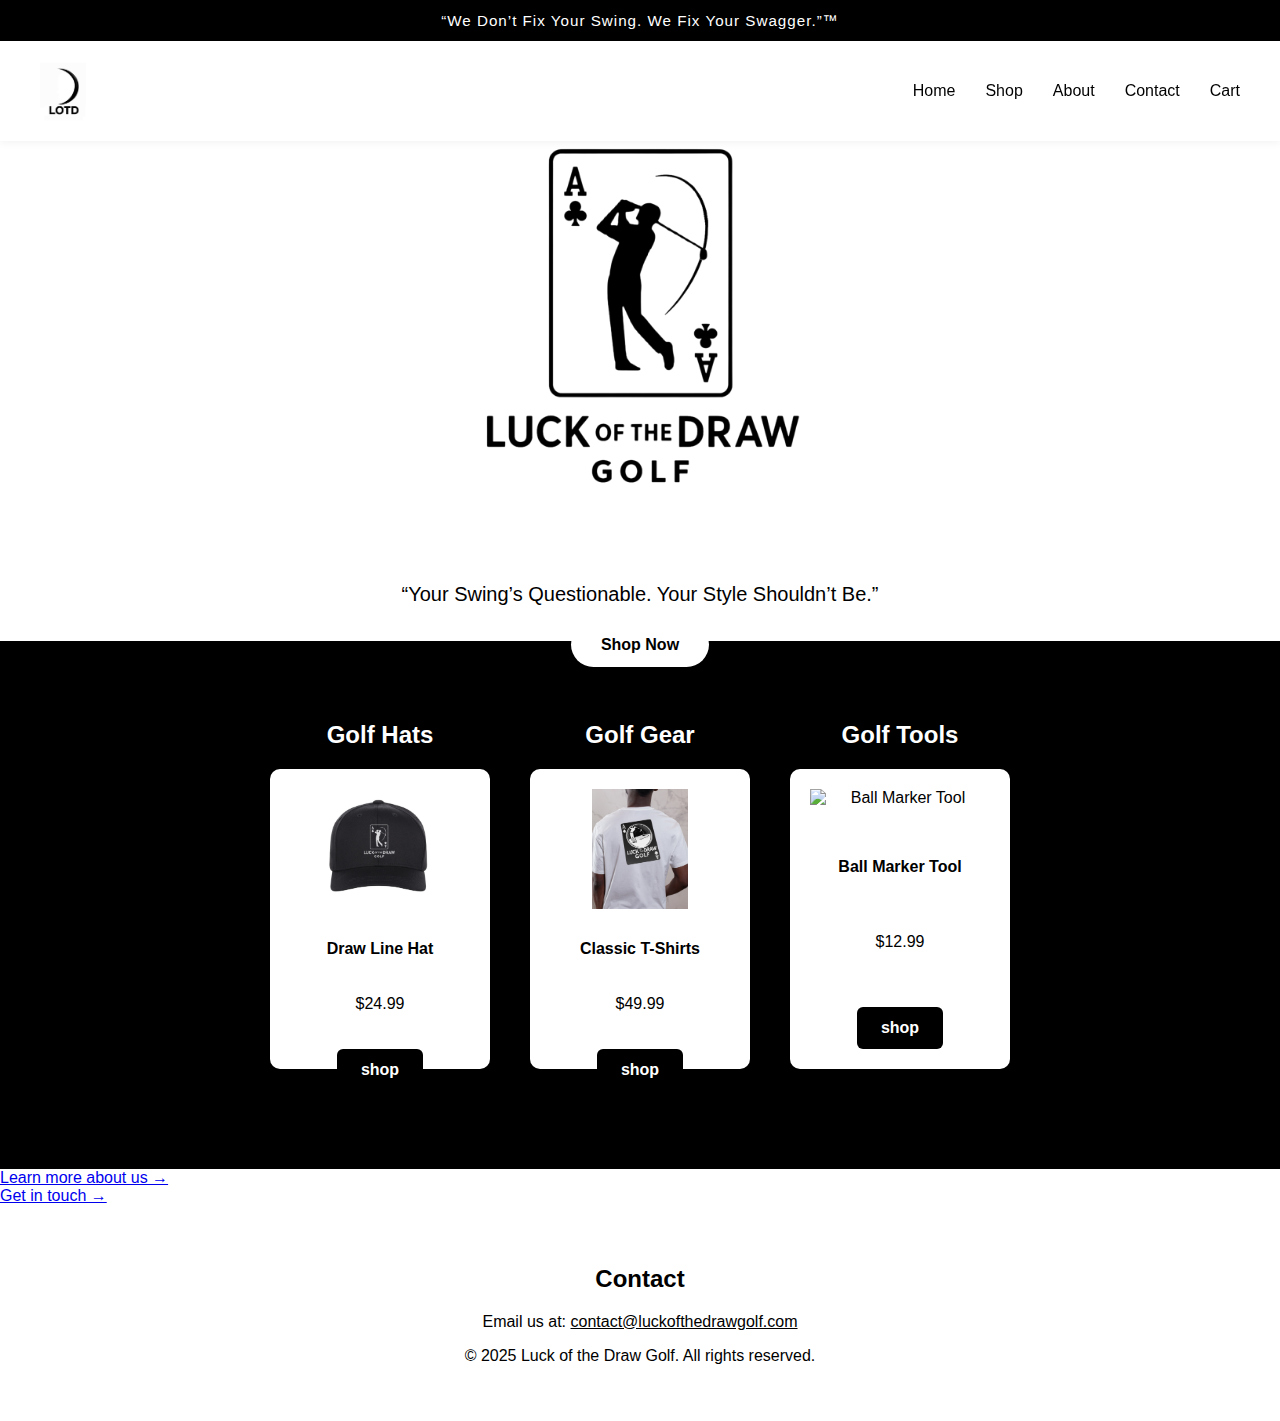
==== index.html @ 09597274 "Update index.html" ====
<!DOCTYPE html>
<html lang="en">
<head>
  <meta charset="UTF-8">
  <meta name="viewport" content="width=device-width, initial-scale=1.0">
  <title>Luck of the Draw Golf</title>
  <link rel="stylesheet" href="style.css?v=2">
  <script src="https://cdn.snipcart.com/themes/v3.3.0/default/snipcart.js" defer></script>
  <link rel="stylesheet" href="https://cdn.snipcart.com/themes/v3.3.0/default/snipcart.css" />
  <meta name="snipcart-api-key" content="ZmI2OWVkZTItYWY4ZS00YjAzLWI5YzktYTlhMWMzOTBiOWJjNjM4ODAyNDY3ODE4MTA2NzAy">
</head>
<body>

  <!-- Top slogan banner -->
<div class="top-banner">
  “We Don’t Fix Your Swing. We Fix Your Swagger.”™
</div>

   <nav class="navbar">
  <div class="logo" style="display: flex; align-items: center;">
  <img src="images/swooshlotd2.jpg" alt="Logo" style="height: 60px; margin-right: 14px;">
  
</div>
  <ul class="nav-links">
    <li><a href="#">Home</a></li>
    <li><a href="shop.html">Shop</a></li>
    <li><a href="#">About</a></li>
    <li><a href="#">Contact</a></li>
    <li><a href="cart.html">Cart</a></li>
  </ul>
</nav>

  </header>

  <main>
   <section class="hero">
  <div class="hero-content">
    <img src="images/backroundlogo.png" alt="Luck of the Draw Logo" class="hero-logo">
    <div class="hero-text">
      <p>“Your Swing’s Questionable. Your Style Shouldn’t Be.”</p>
      <a href="shop.html" class="btn">Shop Now</a>
    </div>
  </div>
</section>



<section id="shop" class="product-wrapper">
  <div class="product-section-wrapper">
  <section id="hats" class="product-section">
      <h2>Golf Hats</h2>
      <div class="products">
        <div class="product-card">
          <img src="images/Hat1.jpg" />
          <h4>Draw Line Hat</h4>
          <p>$24.99</p>
          <a href="hats.html" class="product-btn">shop</a>


        </div>
      </div>
    </section>

    <section id="gear" class="product-section">
      <h2>Golf Gear</h2>
      <div class="products">
        <div class="product-card"> 
        <img src="images/shirtlogo1back.png" />
          <h4>Classic T-Shirts</h4>
          <p>$49.99</p>
          <a href="gear.html" class="product-btn">shop</a>


        </div>
      </div>
    </section>

    <section id="tools" class="product-section">
      <h2>Golf Tools</h2>
      <div class="products">
        <div class="product-card">
        <img src="images/golf_tool.jpg" alt="Ball Marker Tool" />
          <h4>Ball Marker Tool</h4>
          <p>$12.99</p>
          <a href="tools.html" class="product-btn">shop</a>



        </div>
      </div>
    </section>
</section>
  </div> <!-- closes product-section-wrapper -->
</section> <!-- closes product-wrapper -->

   <div class="info-links">
  <a href="about.html">Learn more about us →</a><br>
  <a href="contact.html">Get in touch →</a>
</div>



    <section id="contact" class="contact-center">
  <h2>Contact</h2>
  <p>Email us at: <a href="mailto:contact@luckofthedrawgolf.com">contact@luckofthedrawgolf.com</a></p>
  <p>&copy; 2025 Luck of the Draw Golf. All rights reserved.</p>
</section>


  

  <div hidden id="snipcart" data-api-key="ZmI2OWVkZTItYWY4ZS00YjAzLWI5YzktYTlhMWMzOTBiOWJjNjM4ODAyNDY3ODE4MTA2NzAy"></div>
</body>
</html>
---- style.css ----
/* === MODERN HERO STYLE === */
.hero {
 
  background-size: contain;
  background-repeat: no-repeat;
  background-position: center;
  height: 500px; /* You can tweak this height */
  display: flex;
  justify-content: center;
  align-items: center;
  color: black;
  text-align: center;
}


.hero {
  background-color: white;
  ...
}


.hero-content {
  position: relative;
  z-index: 2;
}

.hero h1 {
  font-size: 3rem;
  font-weight: bold;
  margin-bottom: 20px;
}

.hero p {
  font-size: 1.25rem;
  margin-bottom: 30px;
}

.hero .btn {
  background-color: #fff;
  color: #000;
  padding: 14px 30px;
  font-weight: bold;
  border-radius: 30px;
  text-decoration: none;
  transition: background 0.3s ease;
}

.hero .btn:hover {
  background-color: #ddd;
}

<section class="hero">
  <div class="hero-content">
    <h1>Luck of the Draw Golf</h1>
    <p>Premium Apparel & Gear for the Bold Golfer</p>
    <a href="shop.html" class="btn">Shop Now</a>
  </div>
</section>

/* Navigation Bar */
.navbar {
  display: flex;
  justify-content: space-between;
  align-items: center;
  background-color: white;
  padding: 20px 40px;
  box-shadow: 0 2px 8px rgba(0,0,0,0.05);
  position: sticky;
  top: 0;
  z-index: 1000;
}

.logo {
  font-size: 1.5rem;
  font-weight: bold;
  color: black;
}

.nav-links {
  list-style: none;
  display: flex;
  gap: 30px;
  margin: 0;
  padding: 0;
}

.nav-links li a {
  text-decoration: none;
  color: black;
  font-size: 1rem;
  font-weight: 500;
  transition: color 0.2s ease;
}

.nav-links li a:hover {
  color: #555;
}

/* --- NAVIGATION BAR --- */
.navbar {
  display: flex;
  justify-content: space-between;
  align-items: center;
  background-color: white;
  padding: 20px 40px;
  box-shadow: 0 2px 8px rgba(0, 0, 0, 0.05);
  position: sticky;
  top: 0;
  z-index: 999;
  font-family: sans-serif;
}

.logo {
  font-size: 1.8rem;
  font-weight: bold;
  color: black;
}

.nav-links {
  list-style: none;
  display: flex;
  gap: 30px;
  margin: 0;
  padding: 0;
}

.nav-links li a {
  text-decoration: none;
  color: black;
  font-weight: 500;
  font-size: 1rem;
  transition: all 0.2s ease;
}

.nav-links li a:hover {
  color: gray;
}
/*144-147 makes the top of the homepage a light gray  */
body {
  background-color: ##ffffff; /* white */
  margin: 0;
  font-family: sans-serif;
}

/* Slogan banner like Nike */
.top-banner {
  background-color: black;
  color: white;
  text-align: center;
  padding: 12px 0;
  font-size: 0.95rem;
  font-weight: 500;
  letter-spacing: 1px;
}
/* this is the color of the letters for thebold and shop now */
.hero-content p {
  color: black !important;
}

.hero p {
  color: black !important;
}

p {
  color: black !important;
}

.hero-logo {
  max-width: 400px;
  height: auto;
  margin-bottom: 30px;
}

.hero-text {
  margin-top: 20px;
  text-align: center;
  color: black;
}

/* === PRODUCT WRAPPER BACKGROUND === */
.product-wrapper {
  background-color: #000;
  color: #fff;
  padding: 60px 20px;
  text-align: center;
}
.product-section-wrapper {
  display: flex;
  justify-content: center;
  flex-wrap: wrap;
  gap: 40px;
}


/* === INDIVIDUAL PRODUCT SECTIONS === */
.product-section {
  margin-bottom: 40px;
}

/* === PRODUCT CARDS === */
.product {
  background-color: #fff;
  color: #000;
  border-radius: 8px;
  padding: 20px;
  max-width: 280px;
  margin: 20px auto;
  box-shadow: 0 4px 12px rgba(0, 0, 0, 0.2);
  transition: transform 0.2s ease;
}

.product:hover {
  transform: translateY(-5px);
}

/* === BUTTONS === */
.snipcart-add-item {
  margin-top: 10px;
  padding: 10px 20px;
  font-weight: bold;
  background-color: #000;
  color: #fff;
  border: 2px solid #fff;
  cursor: pointer;
  transition: background 0.3s ease;
}

.snipcart-add-item:hover {
  background-color: #fff;
  color: #000;
}

.product-btn {
  display: inline-block;
  margin-top: 20px;
  padding: 12px 24px;
  font-weight: bold;
  background-color: #000;
  color: #fff;
  text-decoration: none;
  border: none;
  border-radius: 6px;
  transition: background-color 0.3s ease;
}

.product-btn:hover {
  background-color: #333;
}


/* === CONTACT SECTION === */
.contact-center {
  text-align: center;
  color: black; /* or whatever your text color is */
  padding: 40px 20px;
}

.contact-center a {
  color: black; /* make the link visible on white background */
  text-decoration: underline;
}

/* HAT PAGE ONLY */
.hats-page .product-section {
  text-align: center;
}

.hats-page .product {
  display: inline-block;
  max-width: 220px;
  margin: 20px;
  vertical-align: top;
  text-align: center;
}

.hats-page .product img {
  width: 100%;
  height: auto;
  max-width: 200px;
  border-radius: 8px;
  margin-bottom: 10px;
}

.shop-nav-text {
  text-align: center;
  font-size: 18px;
  font-weight: bold;
  margin-top: 10px;
  margin-bottom: 20px;
}

.nav-page-label {
  font-size: 18px;
  font-weight: bold;
  position: absolute;
  left: 50%;
  transform: translateX(-50%);
  top: 50%;
  color: black;
  pointer-events: none;
}

.about-section {
  text-align: center;
  max-width: 800px;
  margin: 40px auto;
  padding: 20px;
}

.product-card {
  background: white;
  color: black;
  border-radius: 10px;
  padding: 20px;
  width: 180px;
  height: 260px;
  display: flex;
  flex-direction: column;
  justify-content: space-between;
  align-items: center;
  text-align: center;
  margin: 0 auto;
}

.products {
  display: flex;
  justify-content: center;
  gap: 40px;
  flex-wrap: wrap;
}

.product-card img {
  width: 100%;
  height: auto;
  max-height: 120px;
  object-fit: contain;
  margin-bottom: 10px;
}

.product-link {
  text-decoration: none;
  color: inherit;
  display: inline-block;
}

.product-link:hover {
  opacity: 0.95;
}

/* Mobile responsiveness */
@media (max-width: 768px) {
  .product-wrapper,
  .product-section-wrapper,
  .product-section,
  .products {
    flex-direction: column !important;
    align-items: center;
  }

  .product-card {
    width: 90%;
    max-width: 300px;
    margin-bottom: 20px;
  }

  .shirt-images {
    flex-direction: column;
    align-items: center;
  }

  .shirt-images img {
    width: 80%;
    max-width: 250px;
  }

  .product-container {
    flex-direction: column;
    align-items: center;
    padding: 20px;
  }

  .main-image img {
    width: 100%;
    max-width: 300px;
  }

  .product-details {
    text-align: center;
    width: 100%;
  }

  .sizes {
    justify-content: center;
  }
}
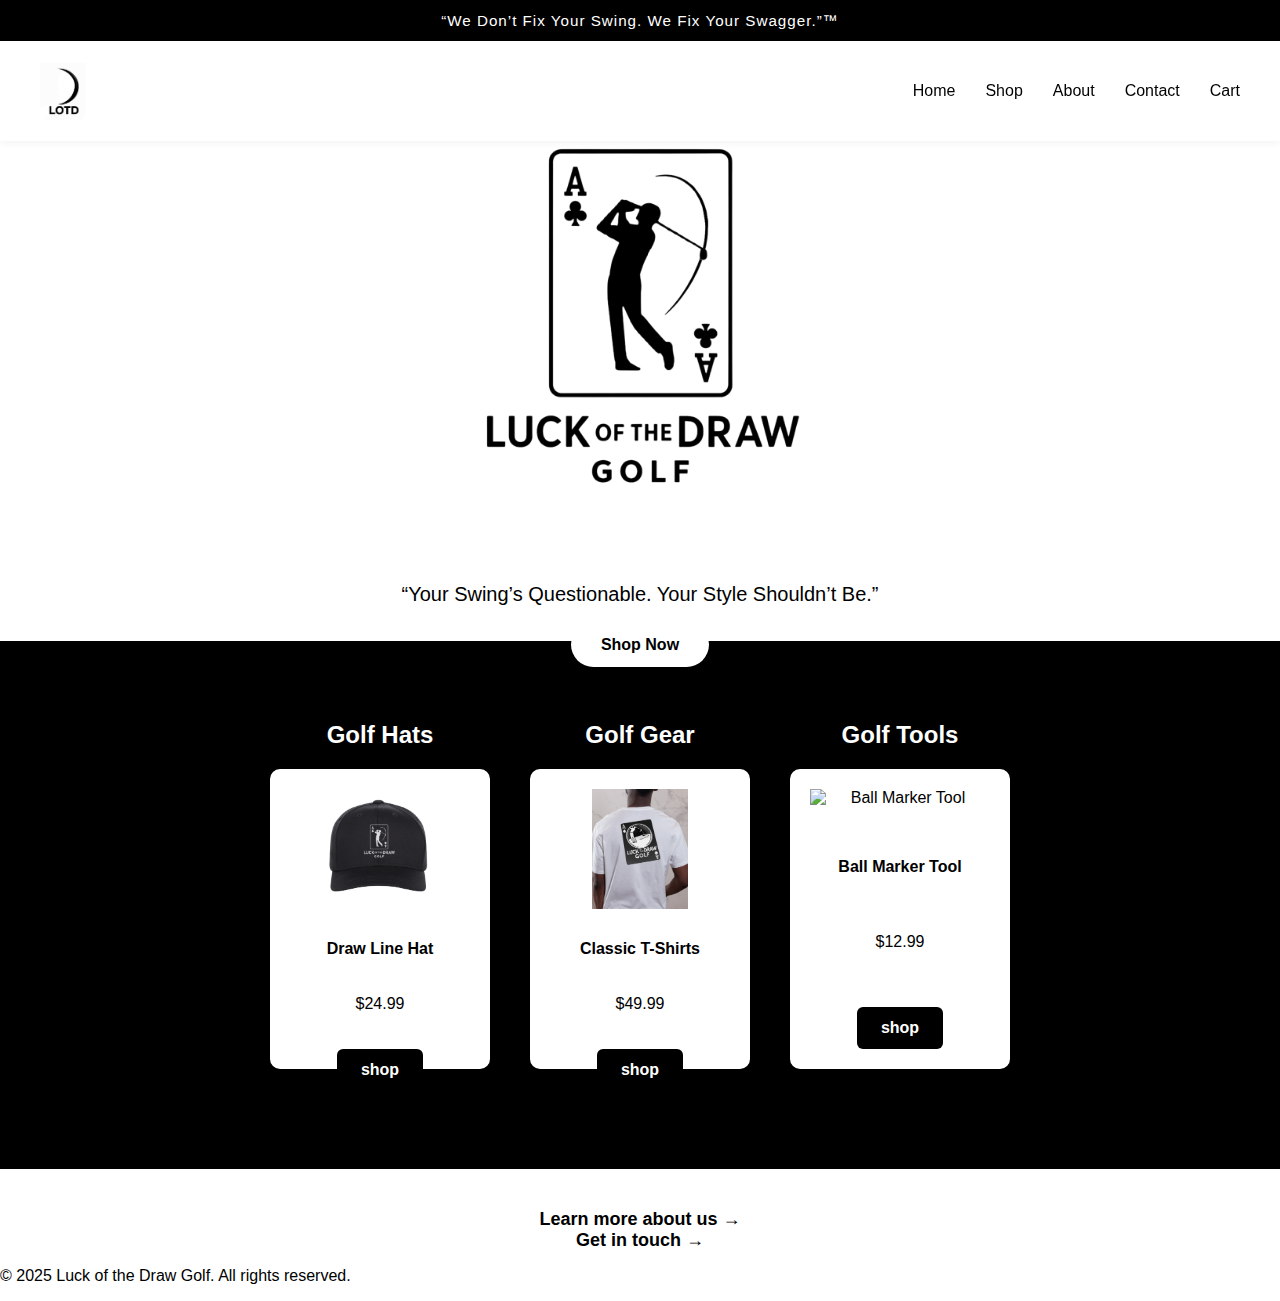
==== commit 35111162: "Update index.html" ====
--- a/index.html
+++ b/index.html
@@ -100,10 +100,8 @@
 
 
 
-    <section id="contact" class="contact-center">
-  <h2>Contact</h2>
-  <p>Email us at: <a href="mailto:contact@luckofthedrawgolf.com">contact@luckofthedrawgolf.com</a></p>
-  <p>&copy; 2025 Luck of the Draw Golf. All rights reserved.</p>
+
+   <p>&copy; 2025 Luck of the Draw Golf. All rights reserved.</p>
 </section>
 
 
--- a/style.css
+++ b/style.css
@@ -393,3 +393,19 @@
     justify-content: center;
   }
 }
+
+.info-links {
+  text-align: center;
+  margin-top: 40px;
+}
+
+.info-links a {
+  color: black;
+  font-weight: bold;
+  text-decoration: none;
+  font-size: 18px;
+}
+
+.info-links a:hover {
+  text-decoration: underline;
+}
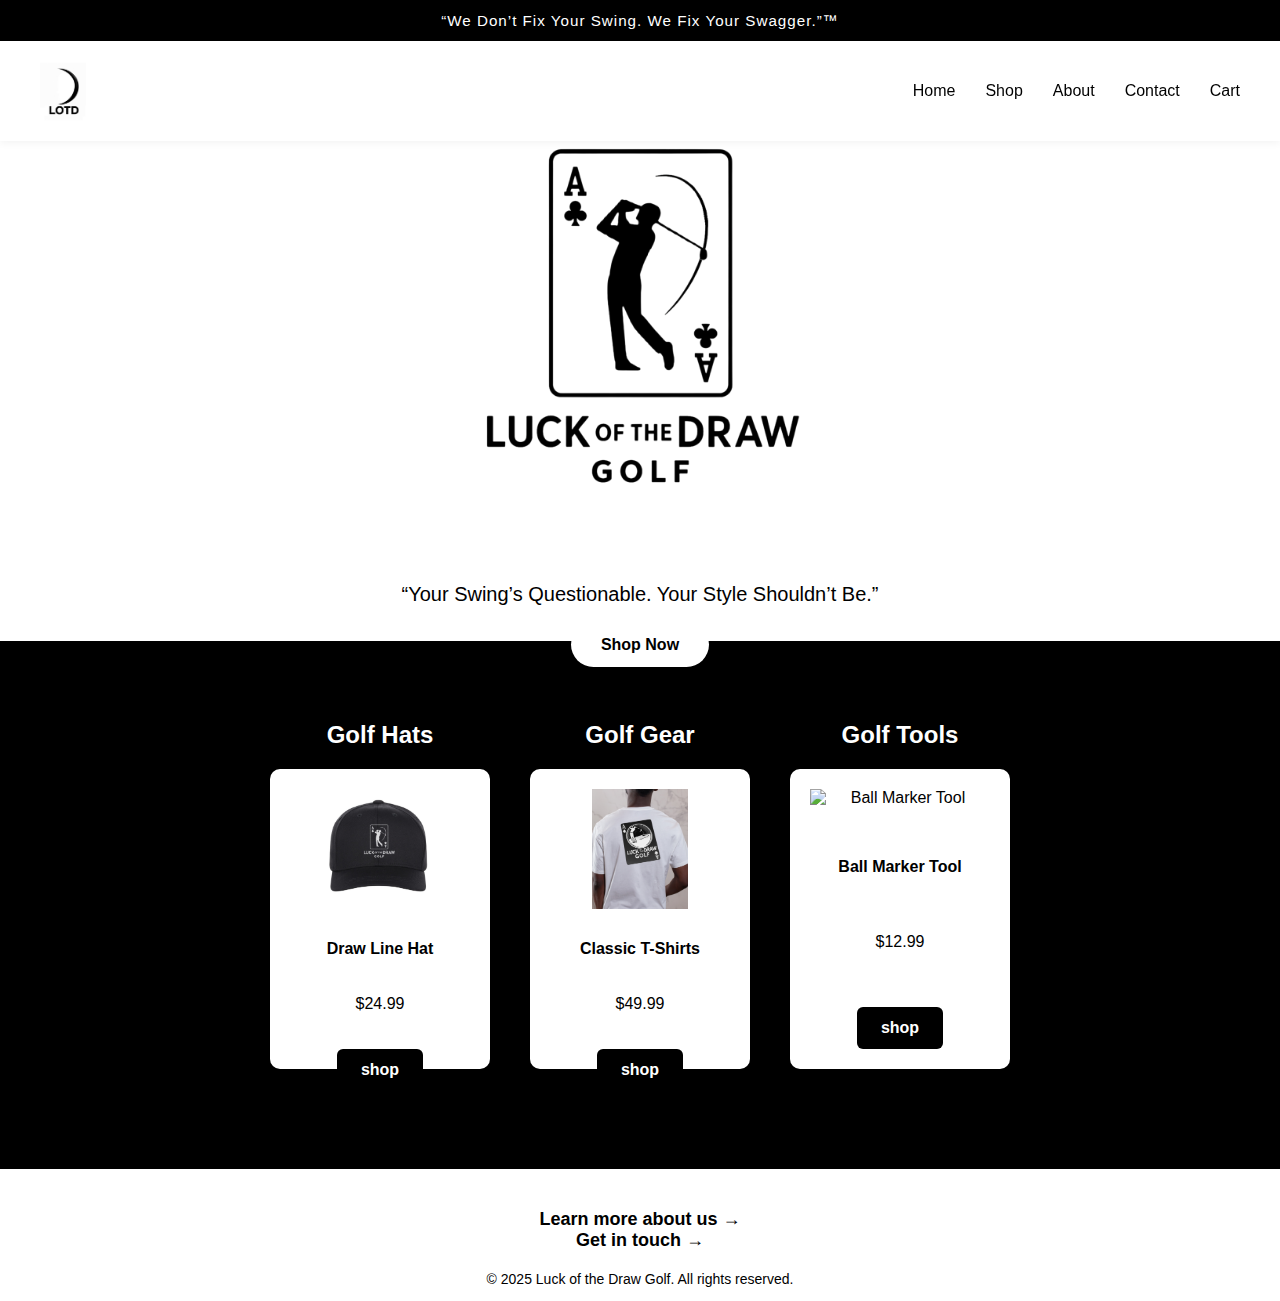
==== commit 6d0b26cb: "Update index.html" ====
--- a/index.html
+++ b/index.html
@@ -24,8 +24,8 @@
   <ul class="nav-links">
     <li><a href="#">Home</a></li>
     <li><a href="shop.html">Shop</a></li>
-    <li><a href="#">About</a></li>
-    <li><a href="#">Contact</a></li>
+    <li><a href="about.html">About</a></li>
+    <li><a href="contact.html">Contact</a></li>
     <li><a href="cart.html">Cart</a></li>
   </ul>
 </nav>
@@ -101,8 +101,8 @@
 
 
 
-   <p>&copy; 2025 Luck of the Draw Golf. All rights reserved.</p>
-</section>
+   <p class="footer-text">&copy; 2025 Luck of the Draw Golf. All rights reserved.</p>
+
 
 
   
--- a/style.css
+++ b/style.css
@@ -409,3 +409,10 @@
 .info-links a:hover {
   text-decoration: underline;
 }
+
+.footer-text {
+  text-align: center;
+  margin-top: 20px;
+  font-size: 14px;
+  color: #555;
+}
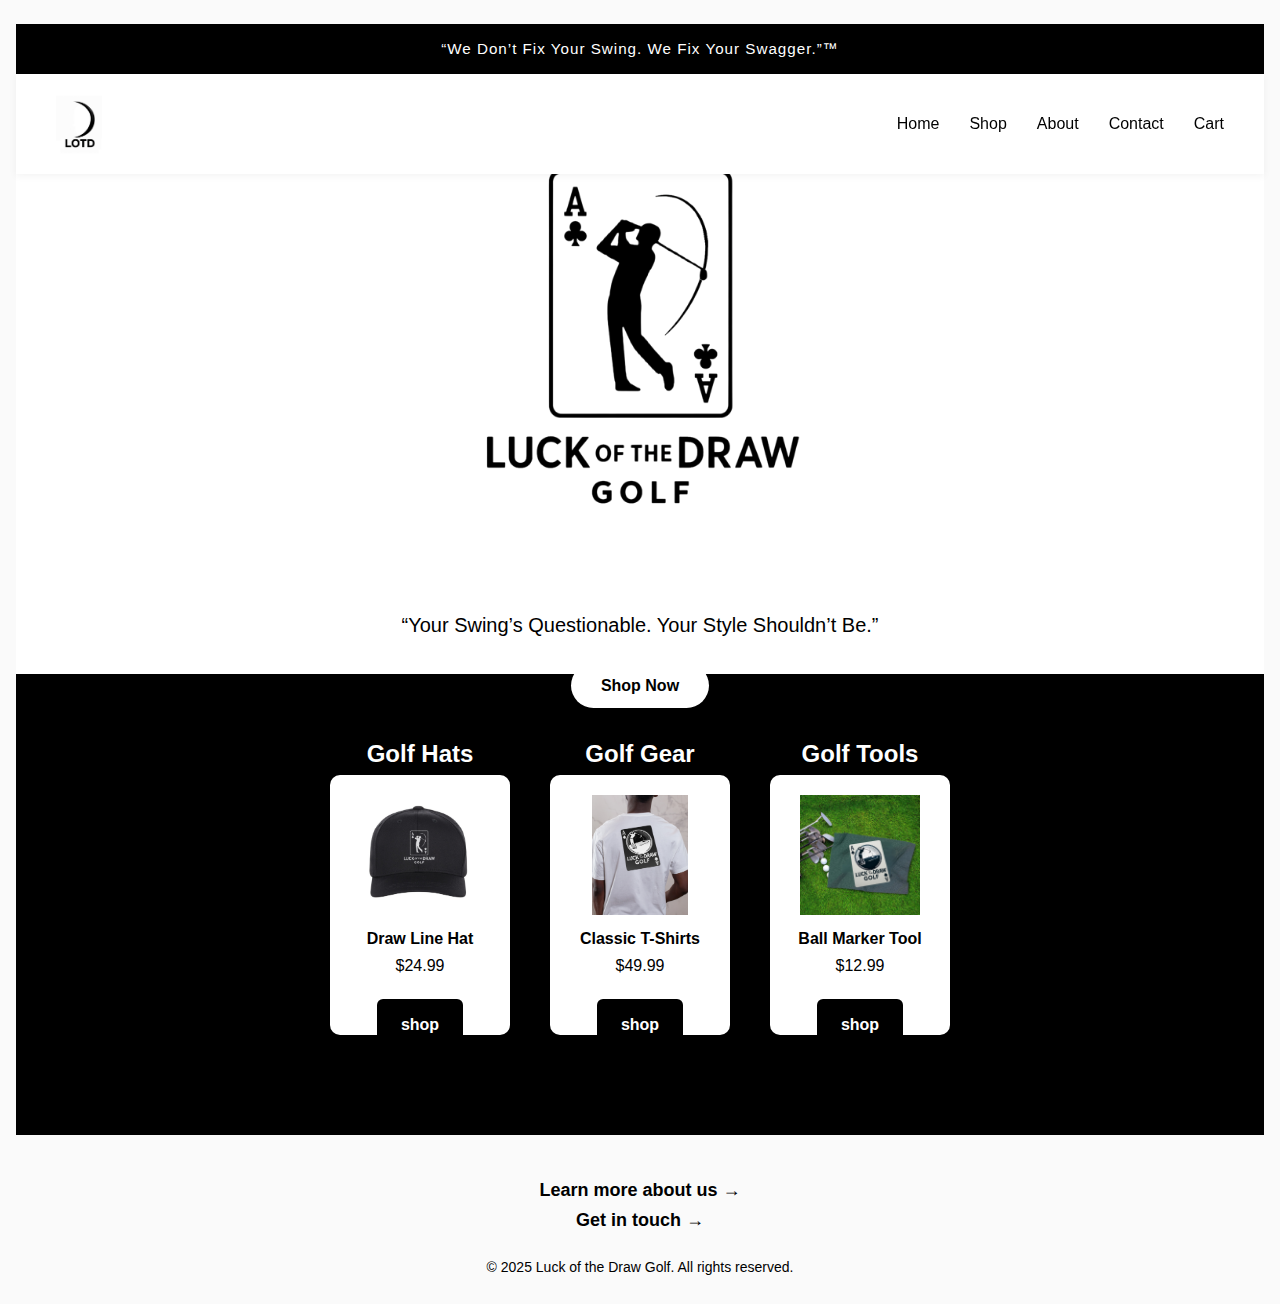
==== commit 3bc6e626: "Update index.html" ====
--- a/index.html
+++ b/index.html
@@ -79,7 +79,7 @@
       <h2>Golf Tools</h2>
       <div class="products">
         <div class="product-card">
-        <img src="images/golf_tool.jpg" alt="Ball Marker Tool" />
+        <img src="images/towel1.png" />
           <h4>Ball Marker Tool</h4>
           <p>$12.99</p>
           <a href="tools.html" class="product-btn">shop</a>
--- a/style.css
+++ b/style.css
@@ -416,3 +416,230 @@
   font-size: 14px;
   color: #555;
 }
+
+.about-page {
+  max-width: 800px;
+  margin: 60px auto;
+  padding: 0 20px;
+  text-align: center;
+}
+
+.about-page h1 {
+  font-size: 28px;
+  margin-bottom: 20px;
+}
+
+.about-page p {
+  font-size: 18px;
+  line-height: 1.7;
+  margin-bottom: 20px;
+}
+
+.about-video {
+  position: relative;
+  padding-bottom: 56.25%; /* 16:9 ratio */
+  height: 0;
+  overflow: hidden;
+  margin: 40px auto;
+  max-width: 800px;
+}
+
+.about-video iframe {
+  position: absolute;
+  top: 0;
+  left: 0;
+  width: 100%;
+  height: 100%;
+  border-radius: 10px;
+}
+
+.about-video {
+  position: relative;
+  padding-bottom: 56.25%;
+  height: 0;
+  overflow: hidden;
+  max-width: 800px;
+  margin: 40px auto;
+}
+
+.about-video iframe {
+  position: absolute;
+  top: 0;
+  left: 0;
+  width: 100%;
+  height: 100%;
+  border-radius: 8px;
+}
+
+.about-container {
+  max-width: 800px;
+  margin: 60px auto;
+  padding: 0 20px;
+  text-align: center;
+  font-family: sans-serif;
+}
+
+.about-container h1 {
+  font-size: 32px;
+  margin-bottom: 20px;
+}
+
+.about-container p {
+  font-size: 18px;
+  line-height: 1.6;
+  margin-bottom: 25px;
+}
+
+.about-video {
+  position: relative;
+  padding-bottom: 56.25%; /* 16:9 aspect ratio */
+  height: 0;
+  overflow: hidden;
+  margin-top: 40px;
+  border-radius: 12px;
+  box-shadow: 0 4px 12px rgba(0, 0, 0, 0.1);
+}
+
+.about-video iframe {
+  position: absolute;
+  top: 0;
+  left: 0;
+  width: 100%;
+  height: 100%;
+}
+
+.about-container {
+  max-width: 800px;
+  margin: 60px auto;
+  padding: 0 20px;
+  text-align: center;
+  font-family: sans-serif;
+}
+
+.about-container h1 {
+  font-size: 32px;
+  margin-bottom: 20px;
+}
+
+.about-container p {
+  font-size: 18px;
+  line-height: 1.6;
+  margin-bottom: 25px;
+}
+
+.about-video {
+  position: relative;
+  padding-bottom: 56.25%;
+  height: 0;
+  overflow: hidden;
+  margin-top: 40px;
+  border-radius: 12px;
+  box-shadow: 0 4px 12px rgba(0, 0, 0, 0.1);
+}
+
+.about-video iframe {
+  position: absolute;
+  top: 0;
+  left: 0;
+  width: 100%;
+  height: 100%;
+}
+
+@media (max-width: 600px) {
+  .about-container {
+    padding: 20px 15px;
+    font-size: 16px;
+  }
+
+  .about-container h1 {
+    font-size: 24px;
+  }
+
+  .about-container p {
+    font-size: 16px;
+    line-height: 1.5;
+    text-align: left;
+  }
+
+  .about-video {
+    margin-top: 30px;
+    padding-bottom: 56.25%; /* Keeps the 16:9 ratio */
+  }
+
+  .about-video iframe {
+    border-radius: 8px;
+  }
+}
+
+/* Global Reset */
+* {
+  margin: 0;
+  padding: 0;
+  box-sizing: border-box;
+}
+
+/* Font Upgrade */
+body {
+  font-family: 'Inter', sans-serif;
+  background-color: #fafafa;
+  color: #222;
+  line-height: 1.7;
+  padding: 24px 16px;
+  font-size: 16px;
+}
+
+/* Page Container */
+.about-container {
+  max-width: 700px;
+  margin: 0 auto;
+}
+
+/* Heading */
+.about-container h1 {
+  font-size: 28px;
+  font-weight: 700;
+  text-align: center;
+  margin-bottom: 24px;
+  color: #111;
+}
+
+/* Paragraphs */
+.about-container p {
+  margin-bottom: 20px;
+  text-align: justify;
+}
+
+/* Divider (Optional) */
+hr {
+  border: none;
+  border-top: 1px solid #ccc;
+  margin: 30px 0;
+}
+
+/* YouTube Video Styling */
+.about-video {
+  display: flex;
+  justify-content: center;
+  margin-top: 20px;
+}
+
+.about-video iframe {
+  width: 100%;
+  max-width: 100%;
+  aspect-ratio: 16 / 9;
+  border-radius: 12px;
+  box-shadow: 0 4px 12px rgba(0, 0, 0, 0.15);
+  border: none;
+}
+
+/* Responsive Tweaks */
+@media (max-width: 480px) {
+  .about-container h1 {
+    font-size: 22px;
+  }
+
+  body {
+    font-size: 15px;
+    padding: 20px 12px;
+  }
+}
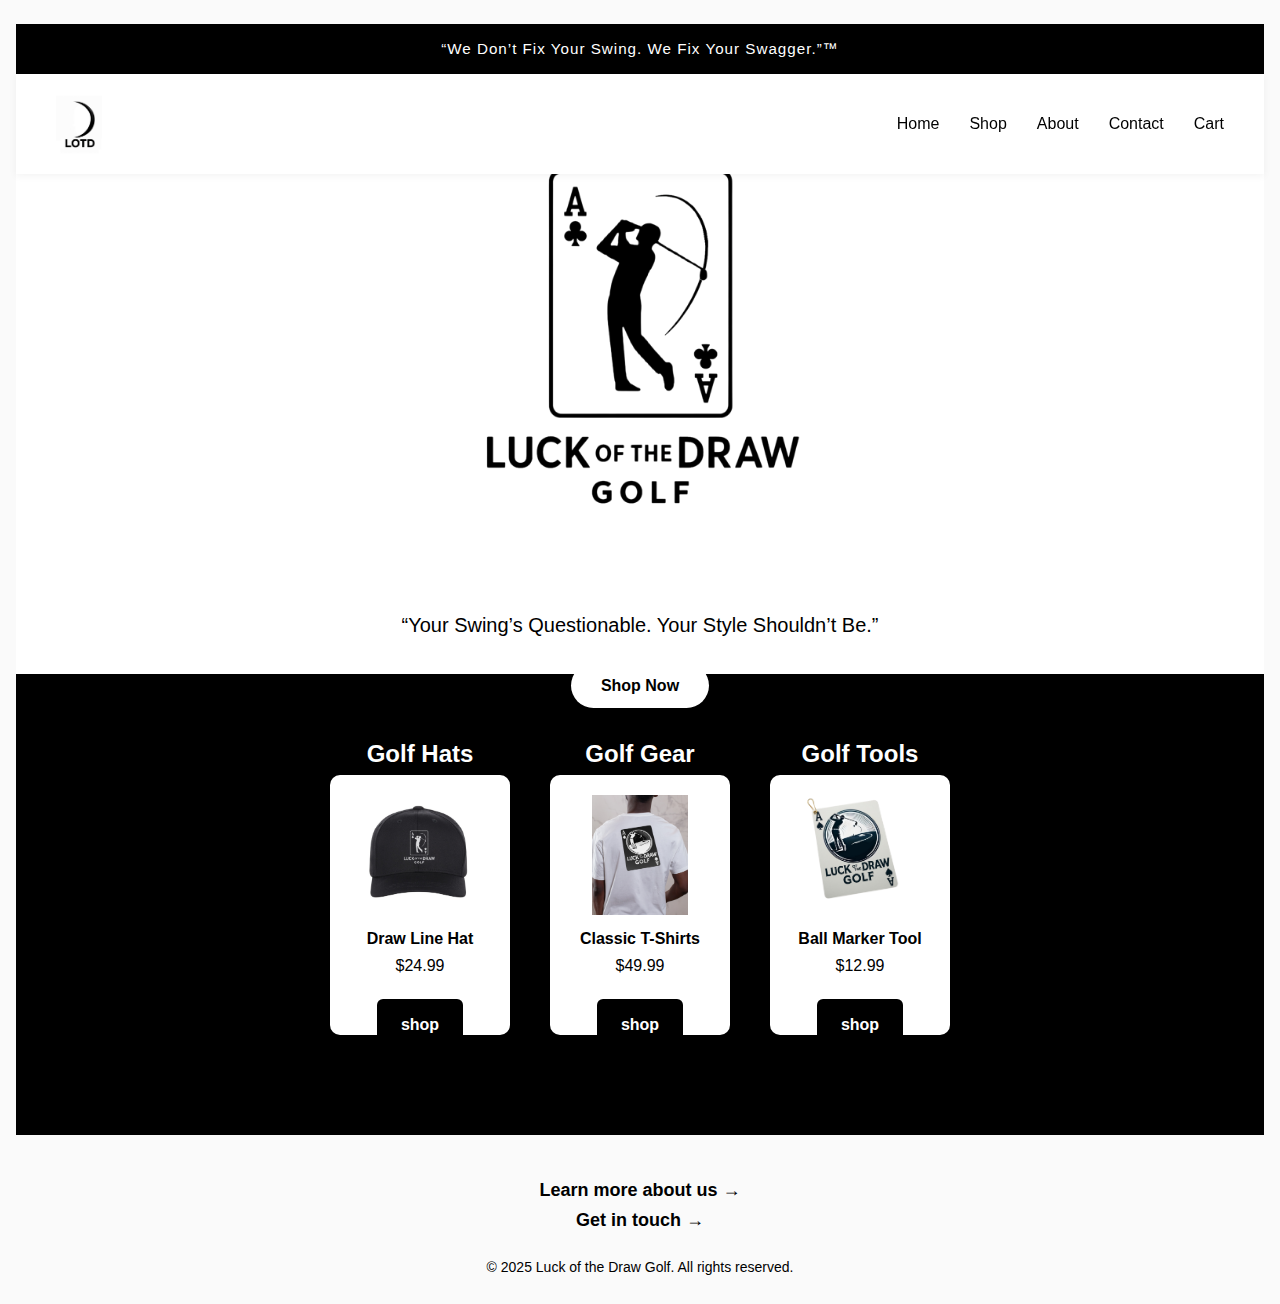
==== commit 3fcc2858: "Update index.html" ====
--- a/index.html
+++ b/index.html
@@ -79,7 +79,7 @@
       <h2>Golf Tools</h2>
       <div class="products">
         <div class="product-card">
-        <img src="images/towel1.png" />
+        <img src="images/golftowell3.png" />
           <h4>Ball Marker Tool</h4>
           <p>$12.99</p>
           <a href="tools.html" class="product-btn">shop</a>
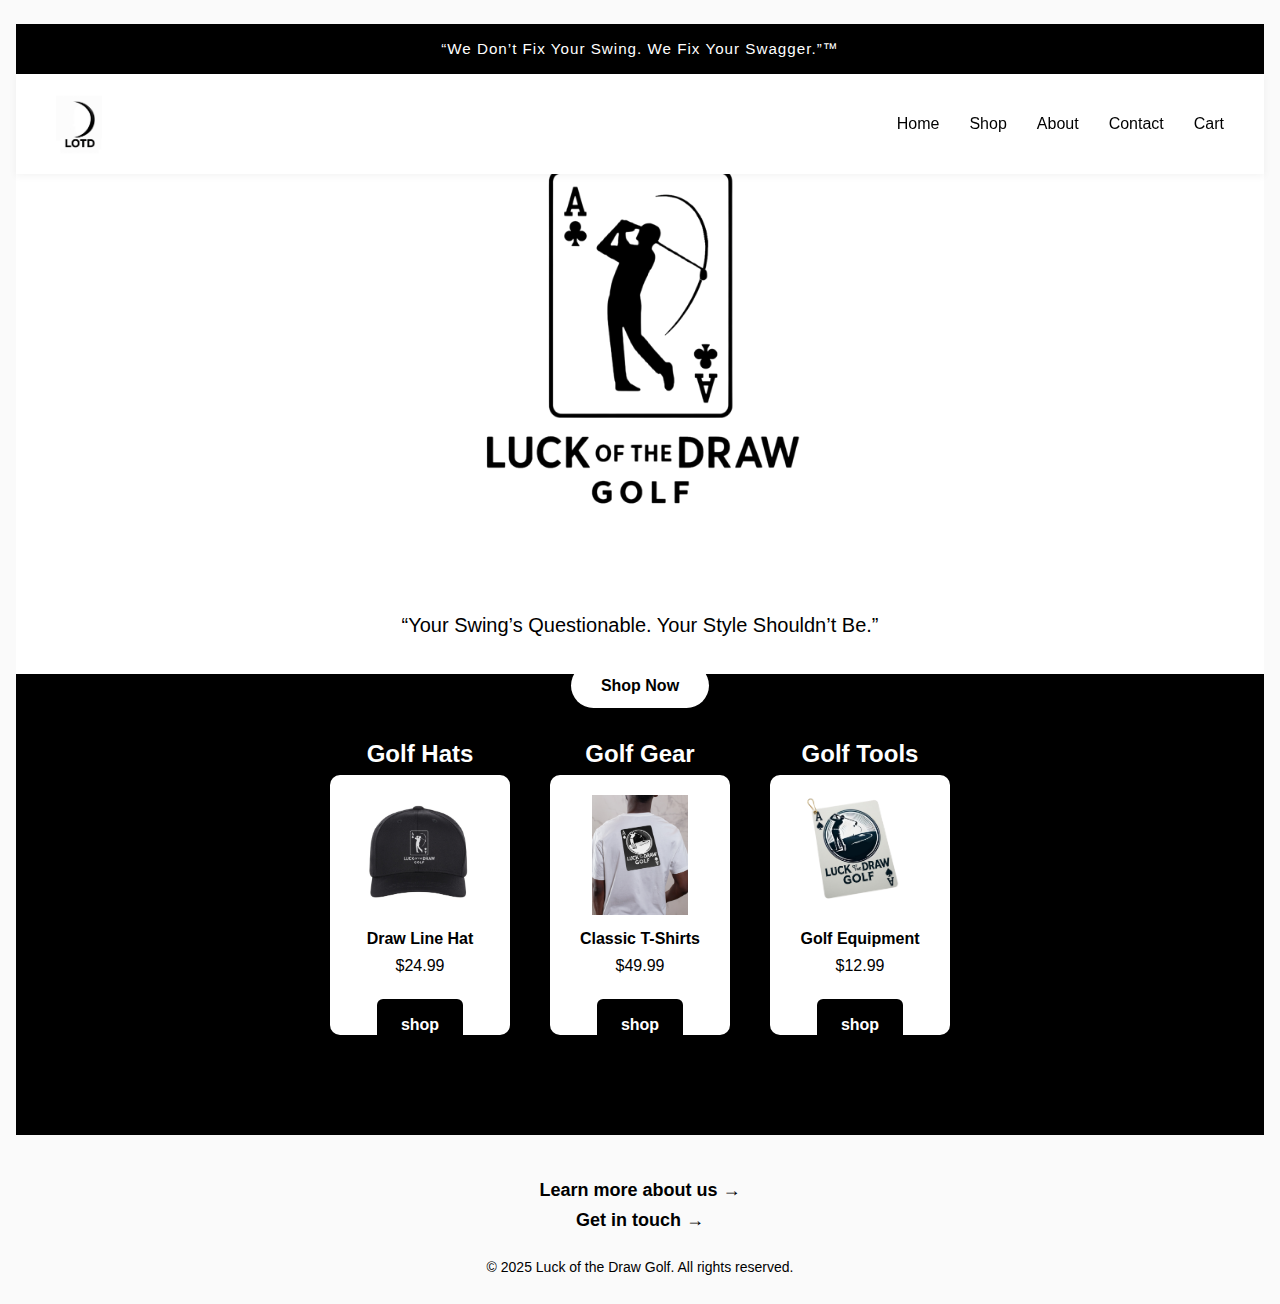
==== commit 83e24842: "Update index.html" ====
--- a/index.html
+++ b/index.html
@@ -80,7 +80,7 @@
       <div class="products">
         <div class="product-card">
         <img src="images/golftowell3.png" />
-          <h4>Ball Marker Tool</h4>
+          <h4>Golf Equipment</h4>
           <p>$12.99</p>
           <a href="tools.html" class="product-btn">shop</a>
 
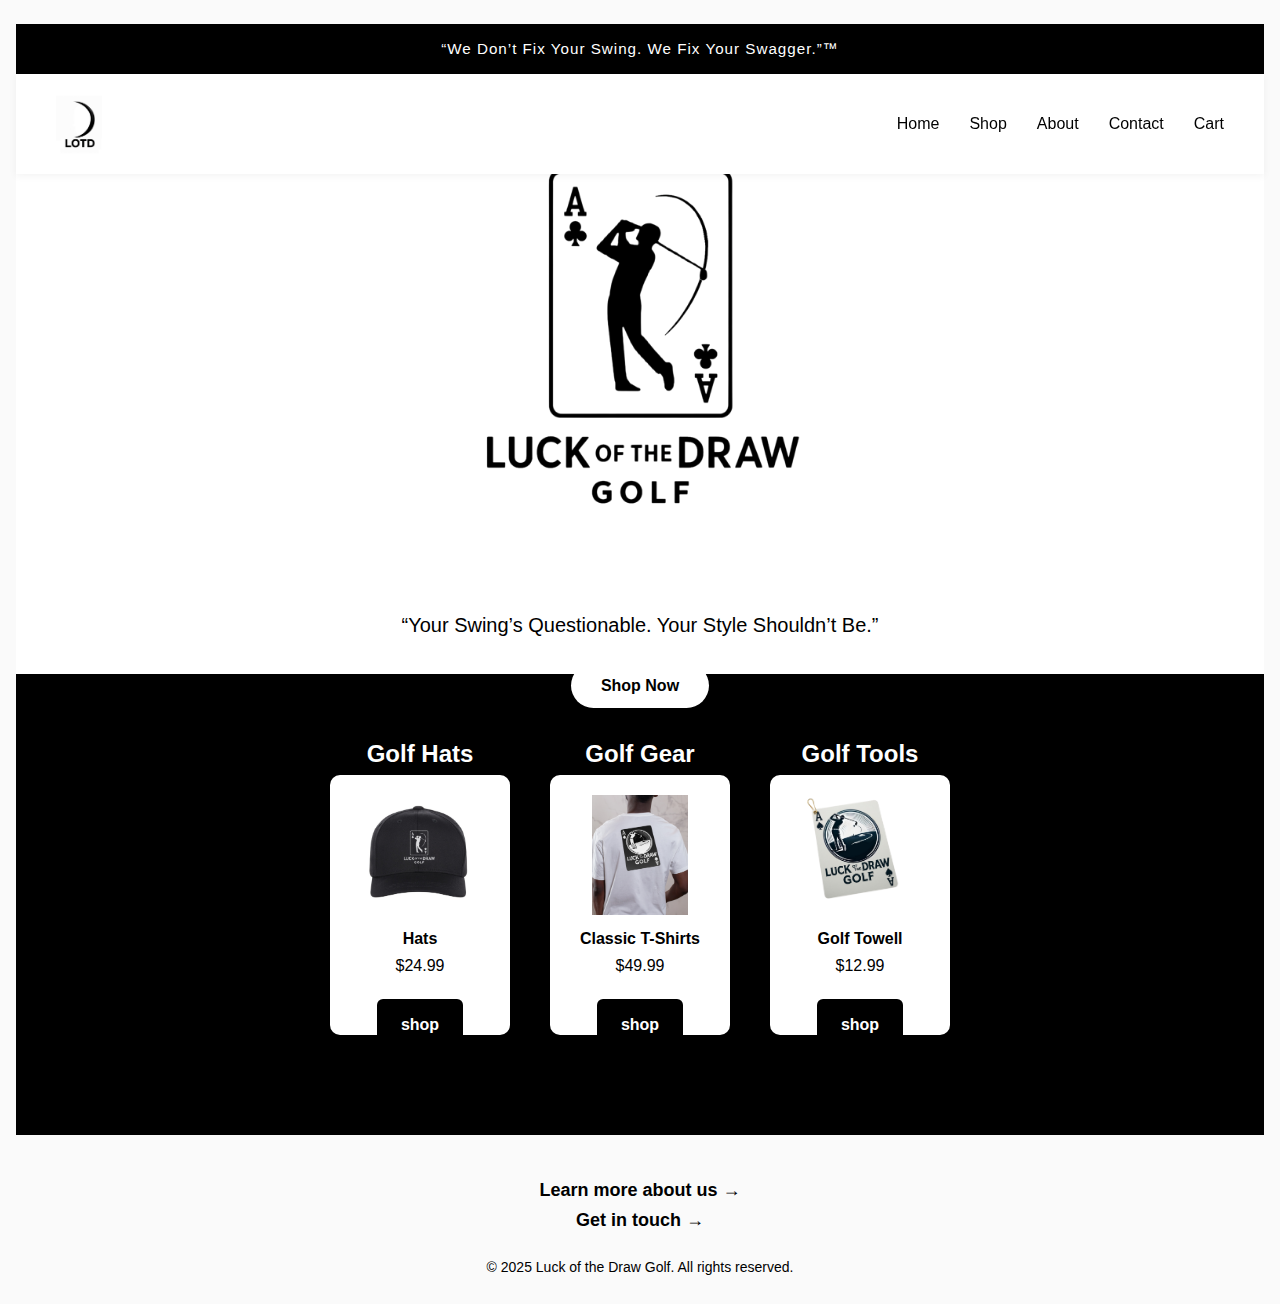
==== commit 40500668: "Update index.html" ====
--- a/index.html
+++ b/index.html
@@ -52,7 +52,7 @@
       <div class="products">
         <div class="product-card">
           <img src="images/Hat1.jpg" />
-          <h4>Draw Line Hat</h4>
+          <h4>Hats</h4>
           <p>$24.99</p>
           <a href="hats.html" class="product-btn">shop</a>
 
@@ -80,7 +80,7 @@
       <div class="products">
         <div class="product-card">
         <img src="images/golftowell3.png" />
-          <h4>Golf Equipment</h4>
+          <h4>Golf Towell</h4>
           <p>$12.99</p>
           <a href="tools.html" class="product-btn">shop</a>
 
